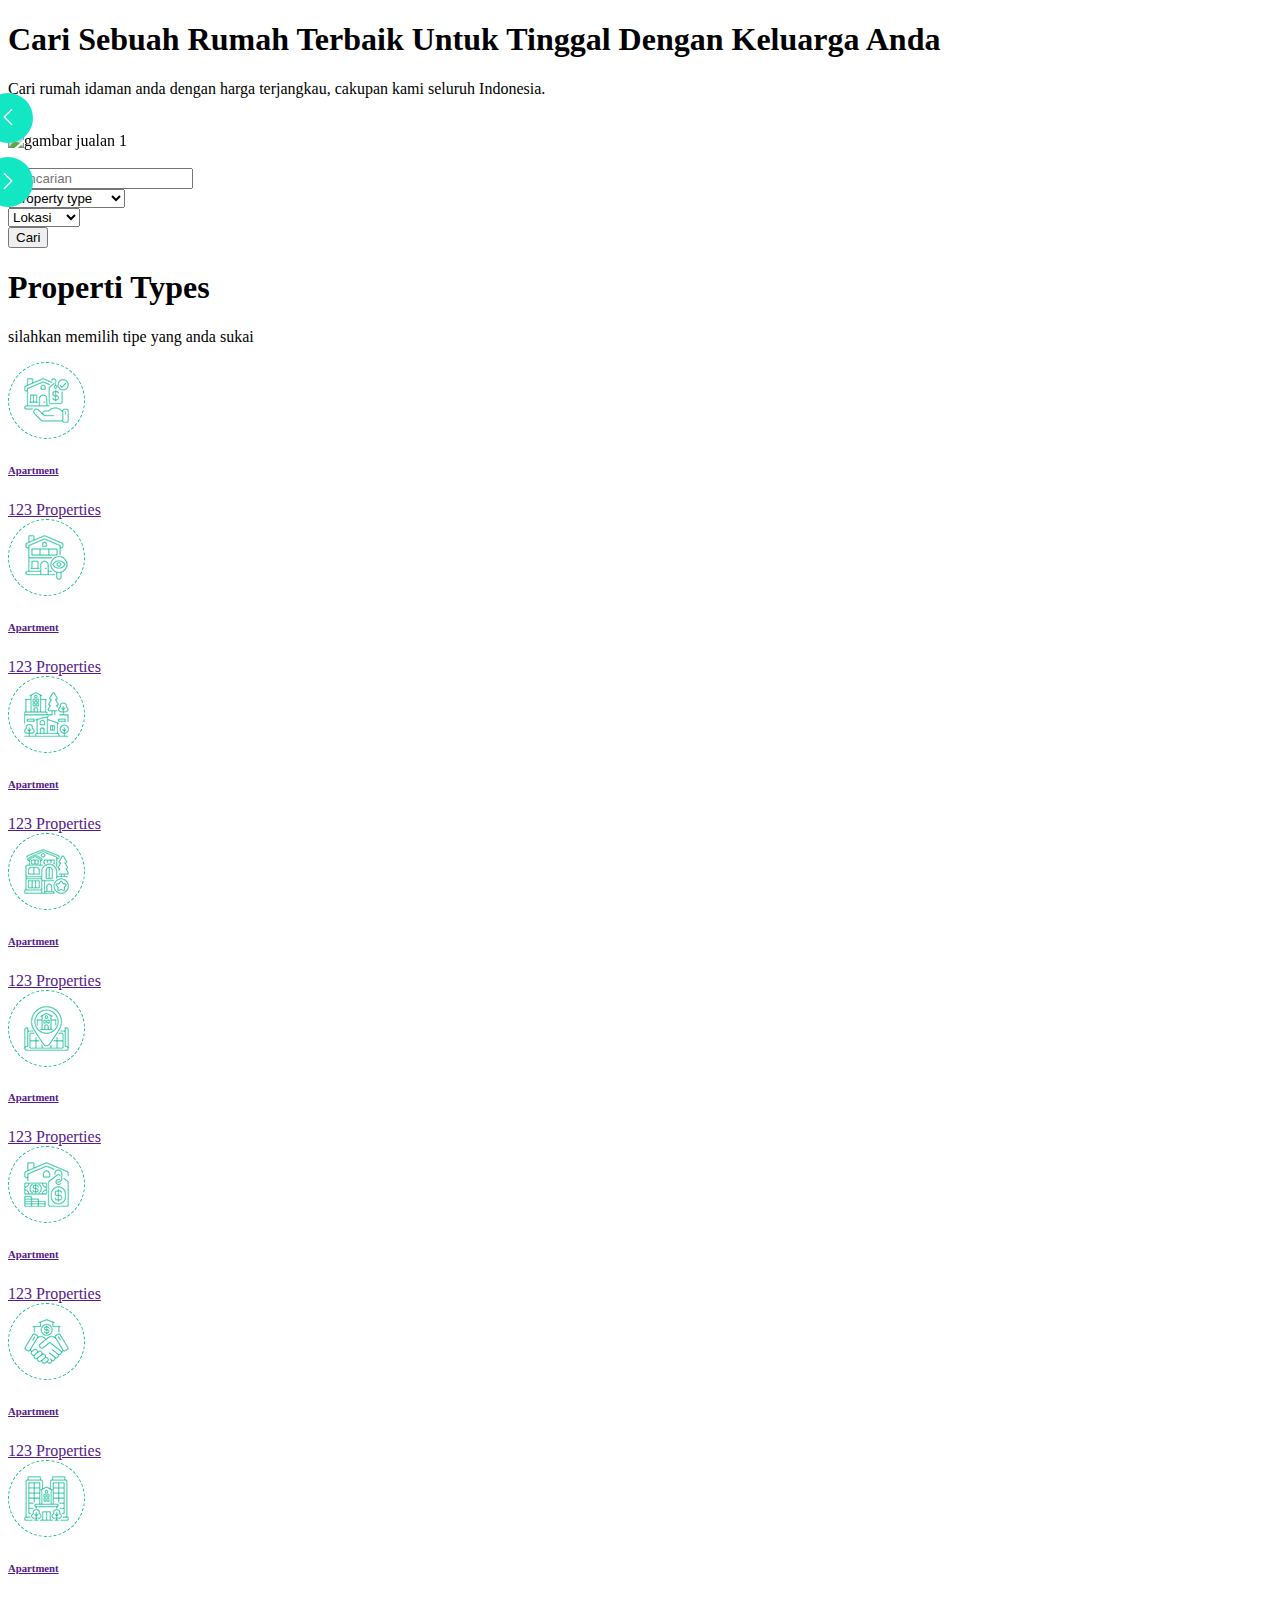
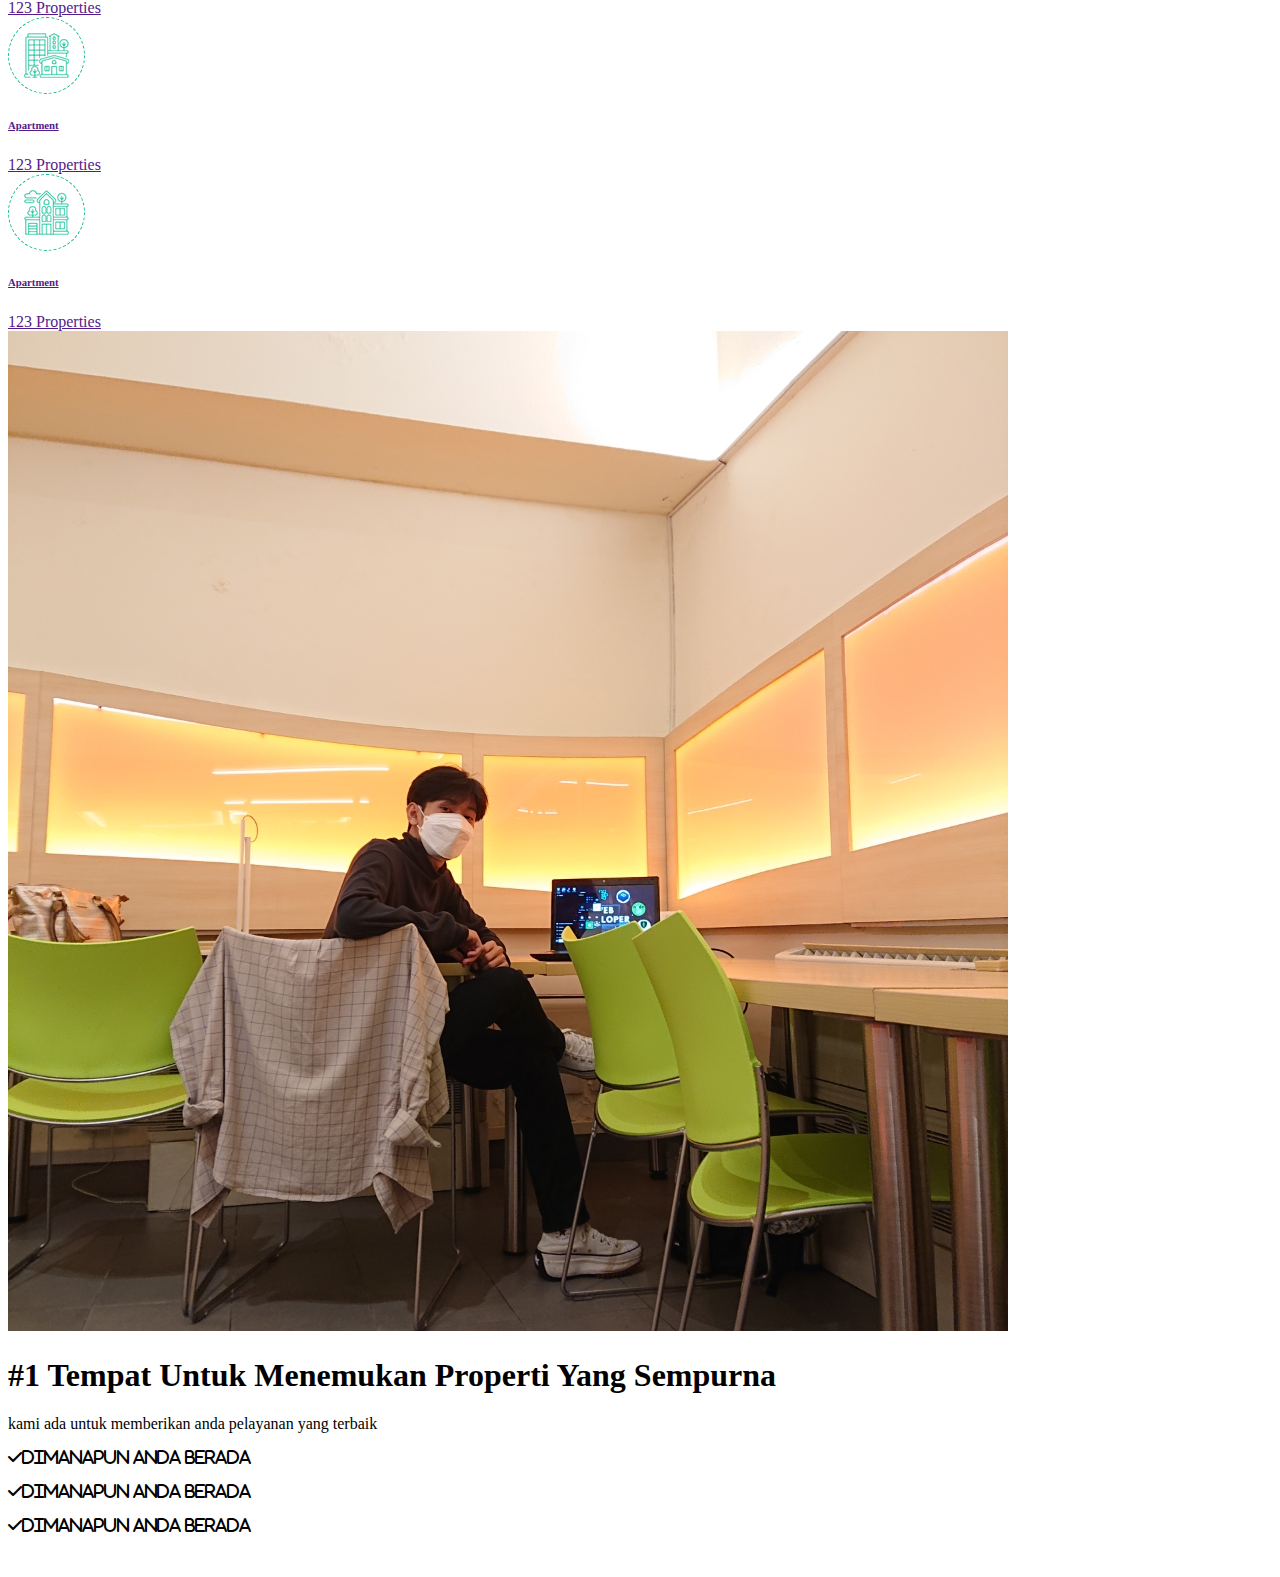
==== webjualbangunan/index.html @ 92daa765 "upload project" ====
<!DOCTYPE html>
<html lang="en">
  <head>
    <meta charset="UTF-8" />
    <meta http-equiv="X-UA-Compatible" content="IE=edge" />
    <meta name="viewport" content="width=device-width, initial-scale=1.0" />
    <title>HOME</title>

    <!-- bootstrap 5 cdn -->
    <link href="https://cdn.jsdelivr.net/npm/bootstrap@5.0.2/dist/css/bootstrap.min.css" rel="stylesheet" integrity="sha384-EVSTQN3/azprG1Anm3QDgpJLIm9Nao0Yz1ztcQTwFspd3yD65VohhpuuCOmLASjC" crossorigin="anonymous" />

    <!-- google fonts -->
    <link rel="preconnect" href="https://fonts.googleapis.com" />
    <link rel="preconnect" href="https://fonts.gstatic.com" crossorigin />
    <link href="https://fonts.googleapis.com/css2?family=Heebo:wght@400;500;600&family=Inter:wght@100;700;800&display=swap" rel="stylesheet" />

    <!-- icon CDN -->
    <link rel="stylesheet" href="https://cdnjs.cloudflare.com/ajax/libs/font-awesome/6.1.2/css/all.min.css" />
    <link rel="stylesheet" href="https://cdn.jsdelivr.net/npm/bootstrap-icons@1.9.1/font/bootstrap-icons.css" />

    <!-- CSS FILE -->
    <link rel="stylesheet" href="style.css" />

    <!-- OWL CAROUSEL CSS -->
    <link rel="stylesheet" href="carousel/OwlCarousel2-2.3.4/dist/assets/owl.carousel.min.css" />
  </head>
  <body>
    <div class="container-xxx bg-white p-0">
      <!---------------------- navigation bar ---------------------------------->







      
      <!-- -------------------header section -------------------------------------->
      <div class="container-fluid header bg-white p-0">
        <div class="row g-0 align-items-center flex-column-reverse flex-md-row">
            <div class="col-md-6 p-5 mt-lg-5">
                <h1 class="display-5 animated fadeIn mb-4">Cari Sebuah <span class="text-primary">Rumah Terbaik</span> Untuk Tinggal Dengan Keluarga Anda</h1>
                <p class="animated fadeIn mb-4 pb-2">Cari rumah idaman anda dengan harga terjangkau, cakupan kami seluruh Indonesia.</p>
                <a href="" class="btn btn-primary py-3 px-5 me-3 animated fadeIn">Memulai</a>
            </div>
            <!-- carousel -->
            <div class="col-md-6 animated fadeIn">
                <div class="owl-carousel header-carousel " id="carousel">
                    <div class="owl-carousel-item">
                        <img class="img-fluid" src="h1.jpg" alt="gambar jualan 1">
                    </div>
                     <div class="owl-carousel-item">
                        <img class="img-fluid" src="h2.jpg" alt="isi ruangan rumah jualan1">
                    </div>
                </div>
            </div>
        </div>
        <!-- header End -->



        <!-- Search Sratr -->
        <div class="container-fluit bg-primary mn-5 wow fadeIn" style="padding: 35 px">
          <div class="container">
            <div class="row g-2">
              <div class="col-md-10">
                <div class="row g-2">
                  <div class="col-md-4">

                    <!-- Input -->
                    <input type="text" class="form-control border-0 py-3" placeholder="Pencarian">
                  </div>

                  <div class="col-md-4">

                    <!--Select box  -->
                    <select class="form-select border-0 py-3">
                        <option selected>Property type</option>

                        <option value="1">Property Type 1</option>
                        <option value="1">Property Type 2</option>
                        <option value="1">Property Type 3</option>
                    </select>

                  </div>

                  <div class="col-md-4">

                    <!--Select box  -->
                    <select class="form-select border-0 py-3">
                        <option selected>Lokasi</option>

                        <option value="1">Lokasi 1</option>
                        <option value="1">Lokasi 2</option>
                        <option value="1">Lokasi 3</option>
                    </select>

                  </div>



                </div>
              </div>

              <!-- Button -->

              <div class="col-md-2">
                <button class="btn btn-dark border-0 w-100 py-3">Cari</button>
              </div>
            </div>
          </div>
        </div>

        <!-- ==========Kategori Pilihan======================== -->
        <div class="container-xxl py-5">
          <div class="container">
            <div class="text-center mx-auto mb-5 wow fadeIn" style="max-width: 600px">

              <h1 class="mb-3">Properti Types</h1>
              <p>silahkan memilih tipe yang anda sukai</p>

            </div>
            <!-- kategori mulai -->
            <div class="row g-4">

              <div class="col-lg-3 col-sm-6 wow fadeIn">
                <a href="" class="cat-item d-block bg-light text-center rounded p-3">
                  <div class="rounded p-4">
                    <div class="icon mb-3">
                      <!-- image -->
                      <img src="tipe penjualan/icon-villa.png" alt="" class="img-fluid">
                    </div>
                    <h6>Apartment</h6>
                    <span>123 Properties</span>
                  </div>
                </a>
              </div>

              <div class="col-lg-3 col-sm-6 wow fadeIn">
                <a href="" class="cat-item d-block bg-light text-center rounded p-3">
                  <div class="rounded p-4">
                    <div class="icon mb-3">
                      <!-- image -->
                      <img src="tipe penjualan/icon-search.png" alt="" class="img-fluid">
                    </div>
                    <h6>Apartment</h6>
                    <span>123 Properties</span>
                  </div>
                </a>
              </div>

              <div class="col-lg-3 col-sm-6 wow fadeIn">
                <a href="" class="cat-item d-block bg-light text-center rounded p-3">
                  <div class="rounded p-4">
                    <div class="icon mb-3">
                      <!-- image -->
                      <img src="tipe penjualan/icon-neighborhood.png" alt="" class="img-fluid">
                    </div>
                    <h6>Apartment</h6>
                    <span>123 Properties</span>
                  </div>
                </a>
              </div>

              <div class="col-lg-3 col-sm-6 wow fadeIn">
                <a href="" class="cat-item d-block bg-light text-center rounded p-3">
                  <div class="rounded p-4">
                    <div class="icon mb-3">
                      <!-- image -->
                      <img src="tipe penjualan/icon-luxury.png" alt="" class="img-fluid">
                    </div>
                    <h6>Apartment</h6>
                    <span>123 Properties</span>
                  </div>
                </a>
              </div>

              <div class="col-lg-3 col-sm-6 wow fadeIn">
                <a href="" class="cat-item d-block bg-light text-center rounded p-3">
                  <div class="rounded p-4">
                    <div class="icon mb-3">
                      <!-- image -->
                      <img src="tipe penjualan/icon-housing.png" alt="" class="img-fluid">
                    </div>
                    <h6>Apartment</h6>
                    <span>123 Properties</span>
                  </div>
                </a>
              </div>

              <div class="col-lg-3 col-sm-6 wow fadeIn">
                <a href="" class="cat-item d-block bg-light text-center rounded p-3">
                  <div class="rounded p-4">
                    <div class="icon mb-3">
                      <!-- image -->
                      <img src="tipe penjualan/icon-house.png" alt="" class="img-fluid">
                    </div>
                    <h6>Apartment</h6>
                    <span>123 Properties</span>
                  </div>
                </a>
              </div>

              <div class="col-lg-3 col-sm-6 wow fadeIn">
                <a href="" class="cat-item d-block bg-light text-center rounded p-3">
                  <div class="rounded p-4">
                    <div class="icon mb-3">
                      <!-- image -->
                      <img src="tipe penjualan/icon-deal.png" alt="" class="img-fluid">
                    </div>
                    <h6>Apartment</h6>
                    <span>123 Properties</span>
                  </div>
                </a>
              </div>

              <div class="col-lg-3 col-sm-6 wow fadeIn">
                <a href="" class="cat-item d-block bg-light text-center rounded p-3">
                  <div class="rounded p-4">
                    <div class="icon mb-3">
                      <!-- image -->
                      <img src="tipe penjualan/icon-condominium.png" alt="" class="img-fluid">
                    </div>
                    <h6>Apartment</h6>
                    <span>123 Properties</span>
                  </div>
                </a>
              </div>


              <div class="col-lg-3 col-sm-6 wow fadeIn">
                <a href="" class="cat-item d-block bg-light text-center rounded p-3">
                  <div class="rounded p-4">
                    <div class="icon mb-3">
                      <!-- image -->
                      <img src="tipe penjualan/icon-building.png" alt="" class="img-fluid">
                    </div>
                    <h6>Apartment</h6>
                    <span>123 Properties</span>
                  </div>
                </a>
              </div>


              <div class="col-lg-3 col-sm-6 wow fadeIn">
                <a href="" class="cat-item d-block bg-light text-center rounded p-3">
                  <div class="rounded p-4">
                    <div class="icon mb-3">
                      <!-- image -->
                      <img src="tipe penjualan/icon-apartment.png" alt="" class="img-fluid">
                    </div>
                    <h6>Apartment</h6>
                    <span>123 Properties</span>
                  </div>
                </a>
              </div>
              

            </div>

          </div>

        </div>

        <!-- ==============About Section=================== -->

        <div class="container-xxl py-5">
          <div class="container">
            <div class="row g-5 align-items-center">
              <div class="col-lg-6 wow fadeIn">
                <div class="about-img position-relativ overflow-hidden p-5 pe-0">
                  <img src="about/owner.jpeg" alt="" class="img-fluid w-100">
                </div>
              </div>

                <div class="col-lg-6 fadeIn">
                  <h1 class="mb-4">#1 Tempat Untuk Menemukan Properti Yang Sempurna</h1>
                  <p class="mb-4">kami ada untuk memberikan anda pelayanan yang terbaik</p>
                  <p><i class="fa fa-check text-primary me-3">dimanapun anda berada</i></p>
                  <p><i class="fa fa-check text-primary me-3">dimanapun anda berada</i></p>
                  <p><i class="fa fa-check text-primary me-3">dimanapun anda berada</i></p>
                  <a href="" class="btn btn-primary py-3 px-5 mt-3">Lebih Tentang Perusahaan kami</a>
                </div>
              </div>
          </div>
        </div>


        <!-- ==============Daftar Property=============== -->


    </div>

    <!-- bootstrap JS -->
    <script src="https://cdn.jsdelivr.net/npm/bootstrap@5.0.2/dist/js/bootstrap.bundle.min.js" integrity="sha384-MrcW6ZMFYlzcLA8Nl+NtUVF0sA7MsXsP1UyJoMp4YLEuNSfAP+JcXn/tWtIaxVXM" crossorigin="anonymous"></script>
    <!-- jquery CDN -->
    <script src="https://cdnjs.cloudflare.com/ajax/libs/jquery/3.6.0/jquery.min.js"></script>
    <!-- owl carousal CDN -->
    <script src="https://cdnjs.cloudflare.com/ajax/libs/OwlCarousel2/2.3.4/owl.carousel.min.js"></script>
    <!-- JS FILE -->
    <script src="main.js"></script>
  </body>
</html>
---- webjualbangunan/style.css ----
:root{
    --primary: #00B98E;
    --secondary: #ff6922;
    --light: #Effdf5;
    --dark: #0e2e50;
}
body {
    background-color: #fff;
}
.btn {
    transition: 0.5s;

}
.btn.btn-primary,
.btn.btn-secondary
{
    color:#ffffff
}

.header-carousel .owl-nav{
    position: absolute;
    top: 50%;
    left: -25px;
    transform: translateY(-50%);
    display: flex;
    flex-direction: column;
   
}
#carousel.header-carousel .owl-nav .owl-prev,
#carousel.header-carousel .owl-nav .owl-next{
    margin: 7px 0;
    width: 50px;
    height: 50px;
    display: flex;
    align-items: center;
    justify-content: center;
    color: #ffffff;
    background-color: rgb(19, 230, 194);
    border-radius: 40px;
    font-size: 20px;
    transition: 0.5s;
   
    
}

.icon{
    padding: 15px;
    display: inline-flex;
    align-items: center;
    justify-content: center;
    background: #ffffff !important;
    border-radius: 50px;
    border: 1px dashed var(--primary) !important;
}
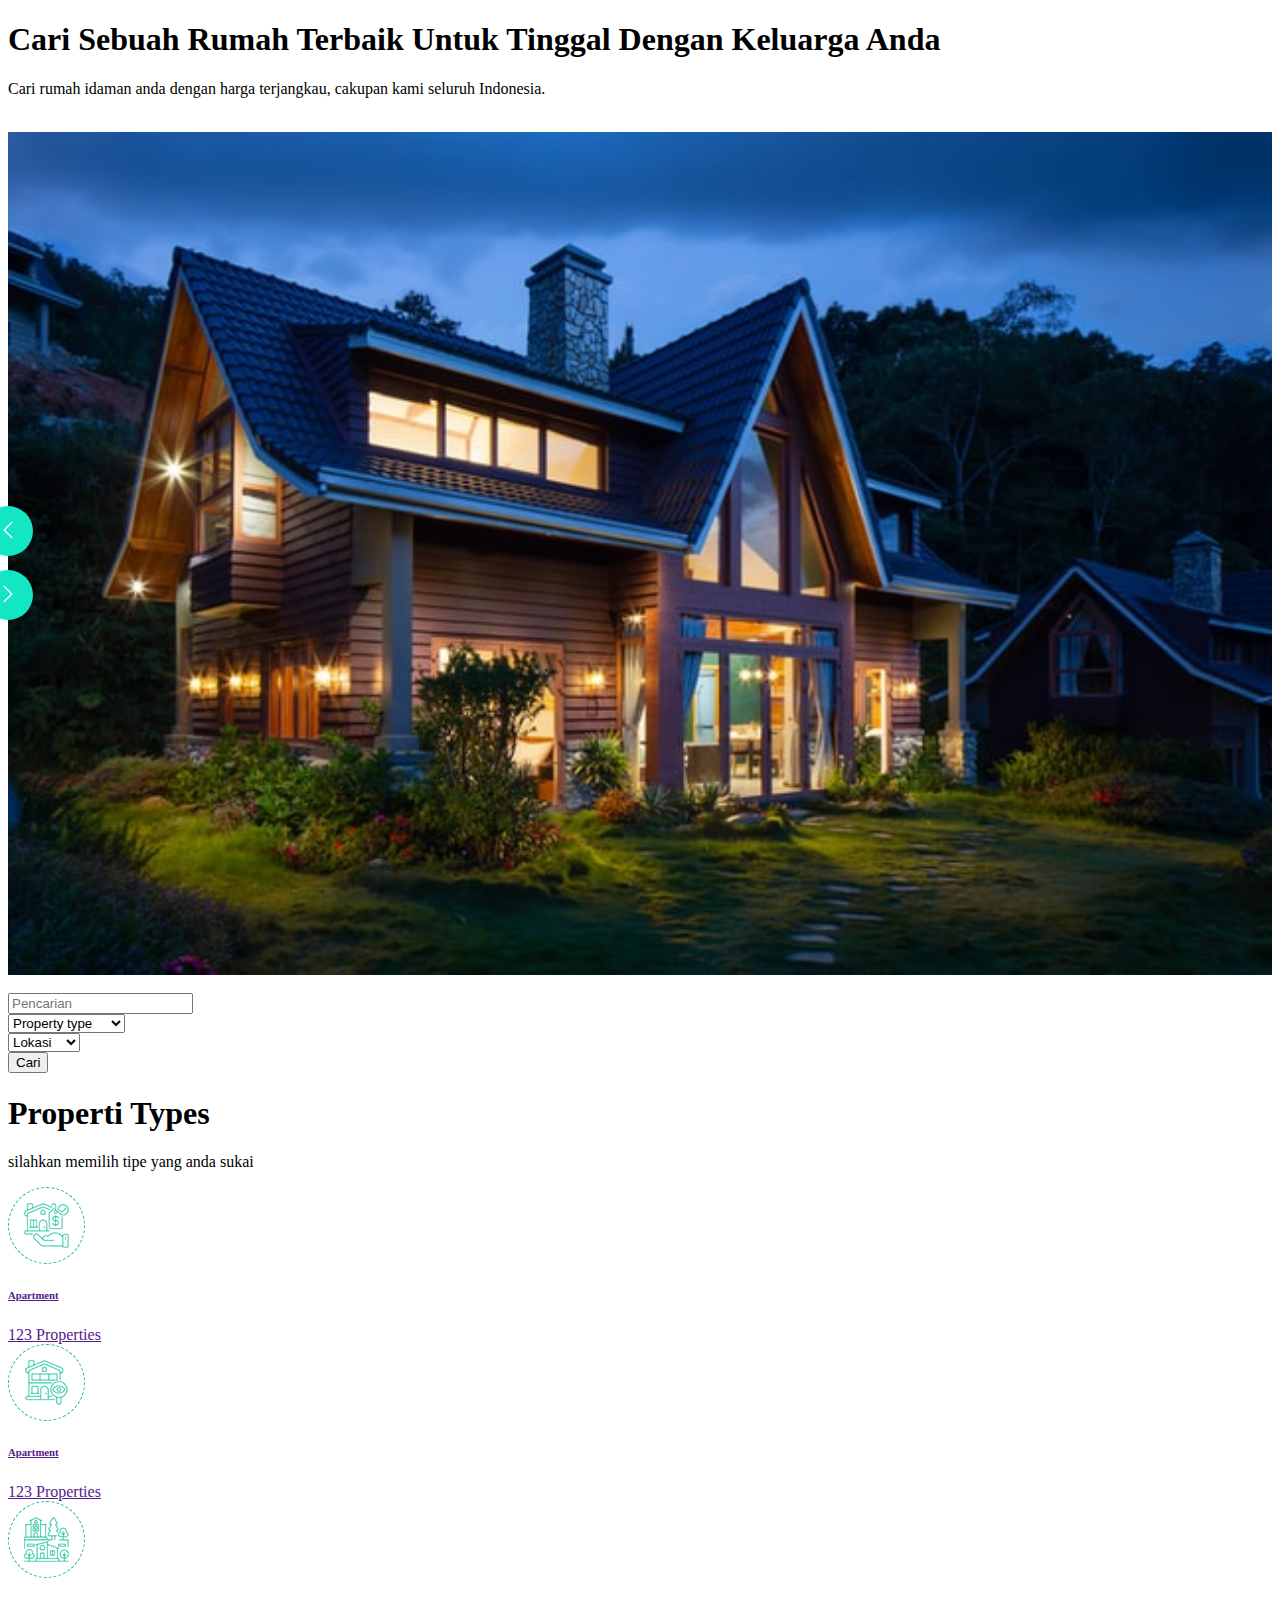
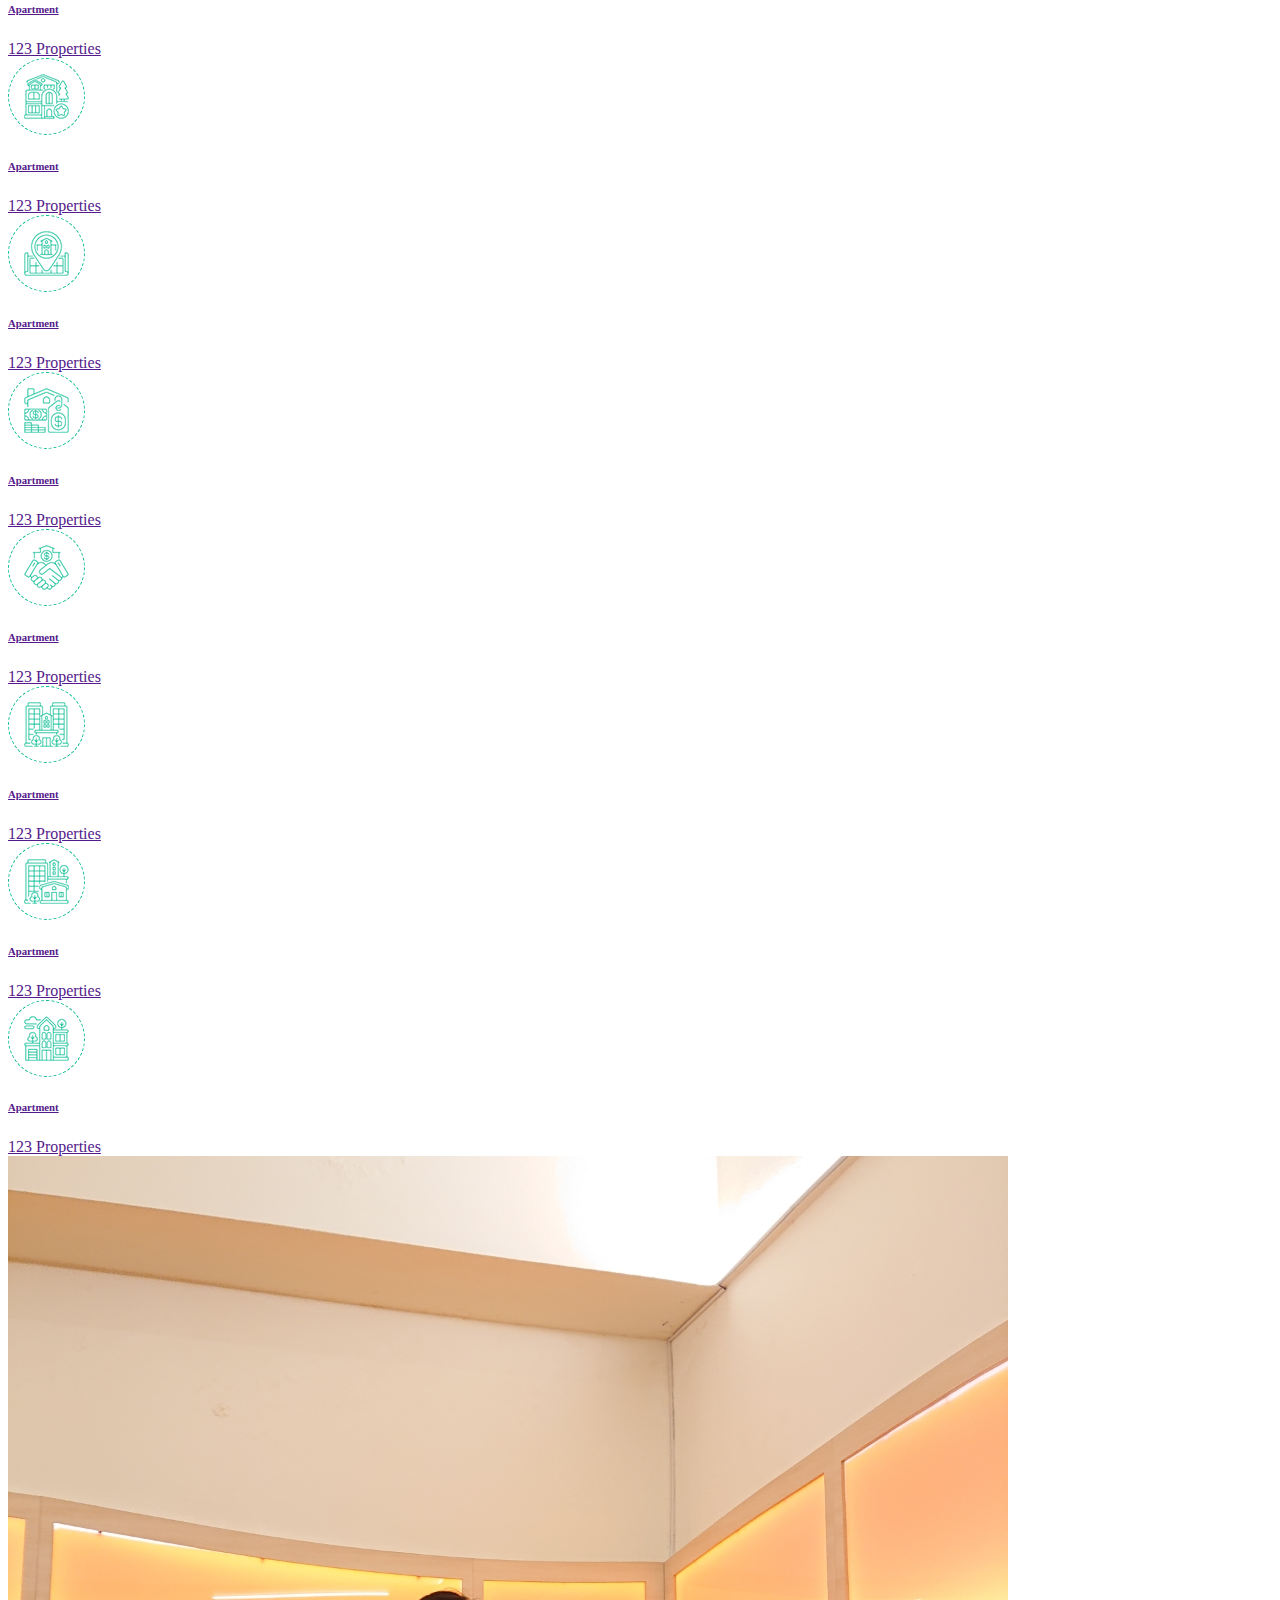
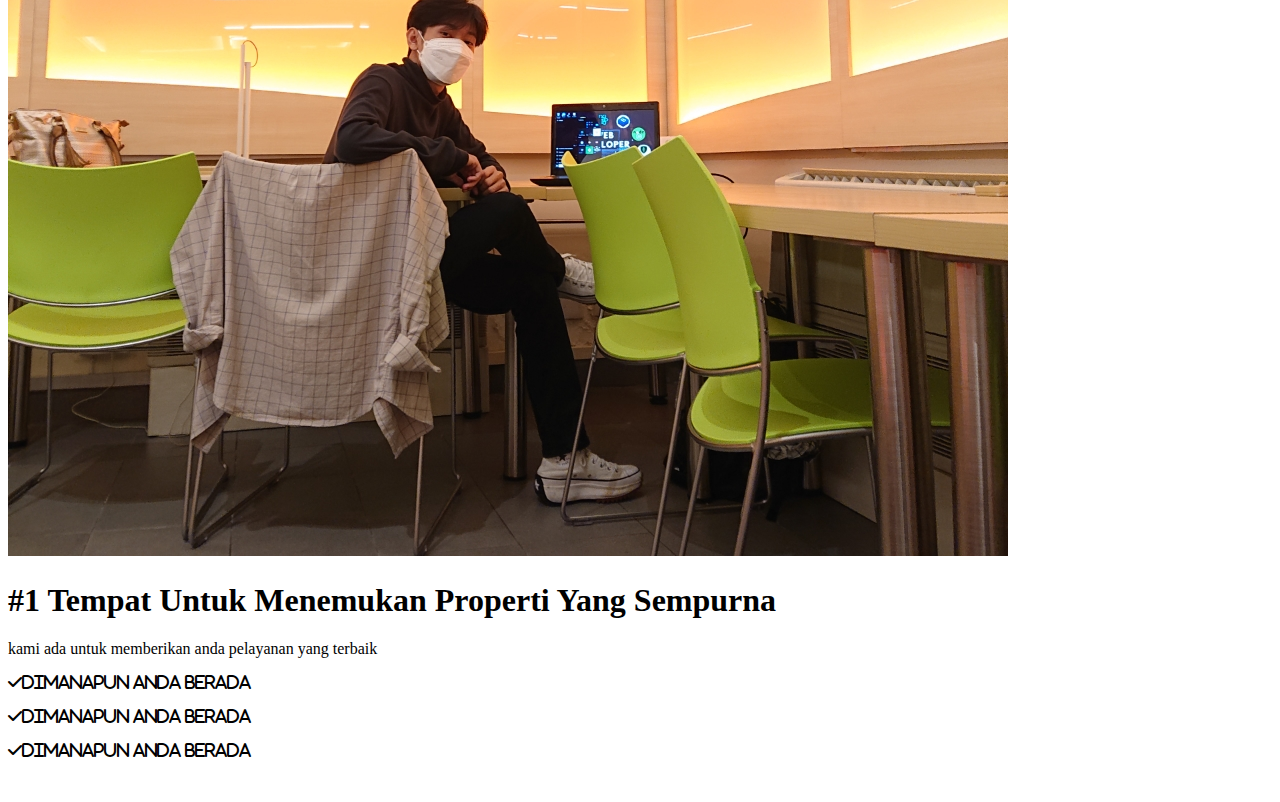
==== commit 0e187902: "pembaruan" ====
--- a/webjualbangunan/index.html
+++ b/webjualbangunan/index.html
@@ -21,8 +21,8 @@
     <!-- CSS FILE -->
     <link rel="stylesheet" href="style.css" />
 
-    <!-- OWL CAROUSEL CSS -->
-    <link rel="stylesheet" href="carousel/OwlCarousel2-2.3.4/dist/assets/owl.carousel.min.css" />
+    <!-- OWL CAROUSEL CDN -->
+    <link rel="stylesheet" href="https://cdnjs.cloudflare.com/ajax/libs/OwlCarousel2/2.3.4/assets/owl.carousel.min.css" />
   </head>
   <body>
     <div class="container-xxx bg-white p-0">
@@ -47,10 +47,10 @@
             <div class="col-md-6 animated fadeIn">
                 <div class="owl-carousel header-carousel " id="carousel">
                     <div class="owl-carousel-item">
-                        <img class="img-fluid" src="h1.jpg" alt="gambar jualan 1">
+                        <img class="img-fluid" src="imgberanda/h1.jpg" alt="gambar jualan 1">
                     </div>
                      <div class="owl-carousel-item">
-                        <img class="img-fluid" src="h2.jpg" alt="isi ruangan rumah jualan1">
+                        <img class="img-fluid" src="imgberanda/h2.jpg" alt="isi ruangan rumah jualan1">
                     </div>
                 </div>
             </div>
